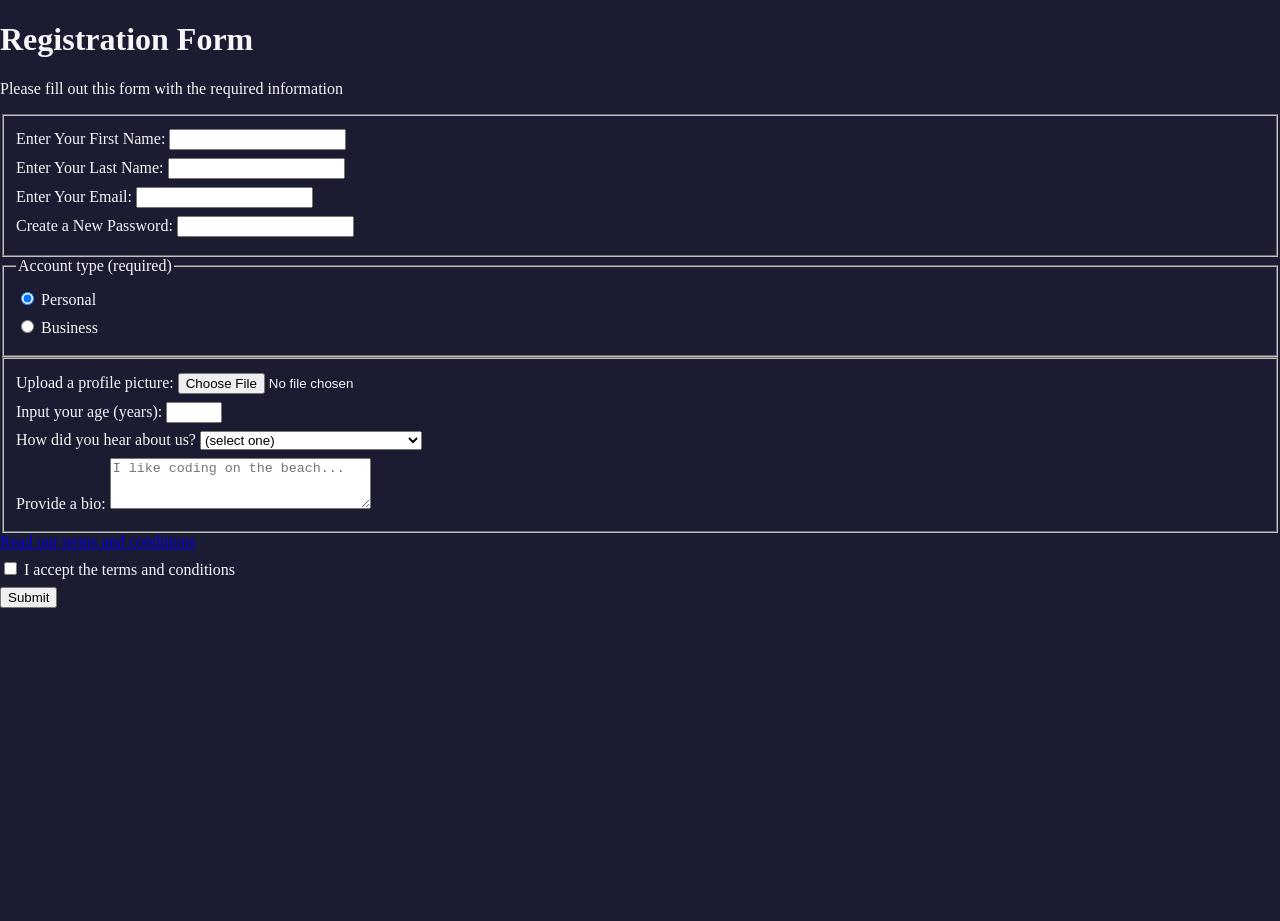
==== registration-form/index.html @ 9d92d80c "Day 20 Unfinish Registration Form" ====
<!DOCTYPE html>
<html lang="en">

<head>
    <meta charset="UTF-8">
    <meta name="viewport" content="width=device-width, initial-scale=1.0">
    <title>Registration Form</title>
    <link rel="stylesheet" href="style.css">
</head>

<body>
    <h1>Registration Form</h1>
    <p>Please fill out this form with the required information</p>
    <form action="https://register-demo.freecodecamp.org" method="POST">
        <fieldset>
            <label for="first-name">Enter Your First Name:
                <input id="first-name" name="your-name" type="text" required>
            </label>

            <label for="last-name">Enter Your Last Name:
                <input id="last-name" name="last-name" type="text" required>
            </label>

            <label for="email">Enter Your Email:
                <input id="email" name="your-email" type="email" required>
            </label>

            <label for="new-password">Create a New Password:
                <input id="new-password" name="your-password" type="password" required pattern="[a-z0-9]{8,}">
            </label>
        </fieldset>

        <fieldset>
            <legend>Account type (required)</legend>
            <label for="personal-account">
                <input type="radio" name="account-type" value="personal" checked id="personal-account">
                Personal
            </label>

            <label for="business-account">
                <input type="radio" name="account-type" value="business" id="business-account">
                Business
            </label>
        </fieldset>

        <fieldset>
            <label for="profile-picture">Upload a profile picture:
                <input type="file" id="profile-picture" name="your=profile">
            </label>

            <label for="age">Input your age (years):
                <input type="number" id="age" min="13" max="120" name="your-age">
            </label>

            <label for="referrer">How did you hear about us?
                <select name="referrer" id="referrer">
                    <option value="">(select one)</option>
                    <option value="1">freeCodeCamp News</option>
                    <option value="2">freeCodeCamp YouTube Channel</option>
                    <option value="3">freeCodeCamp Forum</option>
                    <option value="4">Other</option>
                </select>
            </label>

            <label for="bio">Provide a bio:
                <textarea id="bio" rows="3" cols="30" placeholder="I like coding on the beach..." name="your-bio"></textarea>
            </label>
        </fieldset>

        <a href="https://www.freecodecamp.org/news/terms-of-service/">Read our terms and conditions</a>
        <label for="terms-and-conditions">
            <input type="checkbox" required name="terms" id="terms-and-conditions">
            I accept the terms and conditions
        </label>

        <input type="submit" value="Submit">
    </form>
</body>

</html>
---- registration-form/style.css ----
body {
    width: 100%;
    height: 100vh;
    margin: 0;
    background-color: #1b1b32;
    color: #f5f6f7;
}

label {
    display: block;
    margin: 0.5rem 0;
}
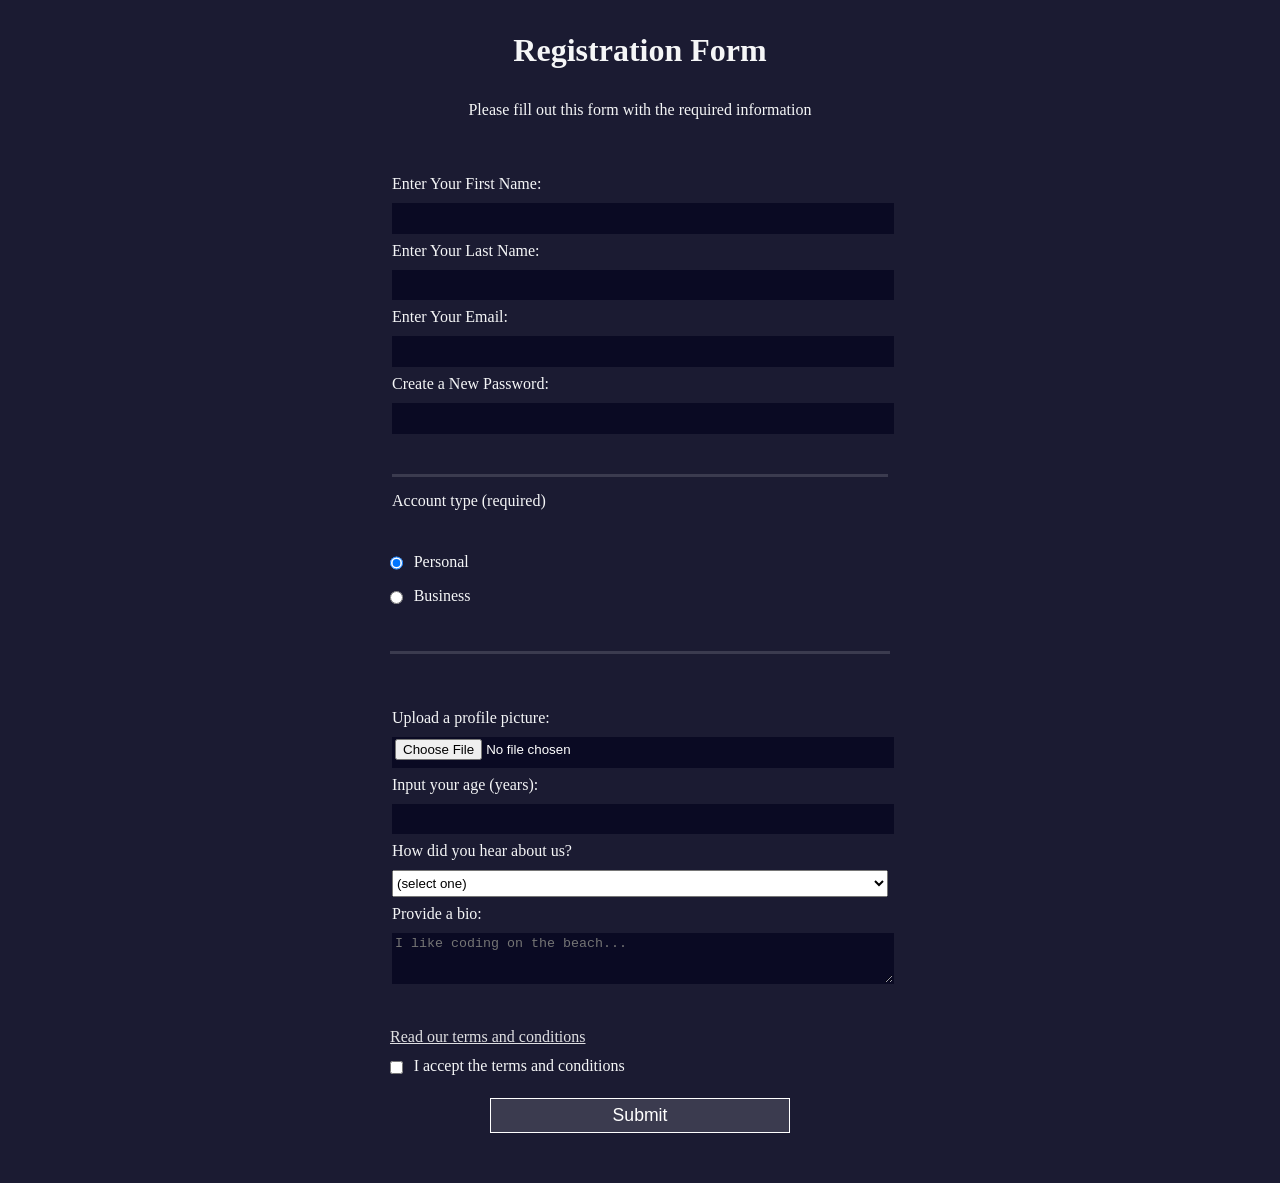
==== commit e4c9b3fe: "Day 21 Finish Registration Form" ====
--- a/registration-form/index.html
+++ b/registration-form/index.html
@@ -3,57 +3,37 @@
 
 <head>
     <meta charset="UTF-8">
-    <meta name="viewport" content="width=device-width, initial-scale=1.0">
     <title>Registration Form</title>
-    <link rel="stylesheet" href="style.css">
+    <link rel="stylesheet" href="style.css" />
 </head>
 
 <body>
     <h1>Registration Form</h1>
     <p>Please fill out this form with the required information</p>
-    <form action="https://register-demo.freecodecamp.org" method="POST">
+    <form method="post" action='https://register-demo.freecodecamp.org'>
         <fieldset>
-            <label for="first-name">Enter Your First Name:
-                <input id="first-name" name="your-name" type="text" required>
-            </label>
-
-            <label for="last-name">Enter Your Last Name:
-                <input id="last-name" name="last-name" type="text" required>
-            </label>
-
-            <label for="email">Enter Your Email:
-                <input id="email" name="your-email" type="email" required>
-            </label>
-
-            <label for="new-password">Create a New Password:
-                <input id="new-password" name="your-password" type="password" required pattern="[a-z0-9]{8,}">
-            </label>
+            <label for="first-name">Enter Your First Name: <input id="first-name" name="first-name" type="text"
+                    required /></label>
+            <label for="last-name">Enter Your Last Name: <input id="last-name" name="last-name" type="text"
+                    required /></label>
+            <label for="email">Enter Your Email: <input id="email" name="email" type="email" required /></label>
+            <label for="new-password">Create a New Password: <input id="new-password" name="new-password"
+                    type="password" pattern="[a-z0-5]{8,}" required /></label>
         </fieldset>
-
         <fieldset>
             <legend>Account type (required)</legend>
-            <label for="personal-account">
-                <input type="radio" name="account-type" value="personal" checked id="personal-account">
-                Personal
-            </label>
-
-            <label for="business-account">
-                <input type="radio" name="account-type" value="business" id="business-account">
-                Business
-            </label>
+            <label for="personal-account"><input id="personal-account" type="radio" name="account-type" value="personal"
+                    class="inline" checked /> Personal</label>
+            <label for="business-account"><input id="business-account" type="radio" name="account-type" value="business"
+                    class="inline" /> Business</label>
         </fieldset>
-
         <fieldset>
-            <label for="profile-picture">Upload a profile picture:
-                <input type="file" id="profile-picture" name="your=profile">
-            </label>
-
-            <label for="age">Input your age (years):
-                <input type="number" id="age" min="13" max="120" name="your-age">
-            </label>
-
+            <label for="profile-picture">Upload a profile picture: <input id="profile-picture" type="file"
+                    name="file" accept="image/*" /></label>
+            <label for="age">Input your age (years): <input id="age" type="number" name="age" min="13"
+                    max="120" /></label>
             <label for="referrer">How did you hear about us?
-                <select name="referrer" id="referrer">
+                <select id="referrer" name="referrer">
                     <option value="">(select one)</option>
                     <option value="1">freeCodeCamp News</option>
                     <option value="2">freeCodeCamp YouTube Channel</option>
@@ -61,19 +41,16 @@
                     <option value="4">Other</option>
                 </select>
             </label>
-
             <label for="bio">Provide a bio:
-                <textarea id="bio" rows="3" cols="30" placeholder="I like coding on the beach..." name="your-bio"></textarea>
+                <textarea id="bio" name="bio" rows="3" cols="30" placeholder="I like coding on the beach..."></textarea>
             </label>
         </fieldset>
-
-        <a href="https://www.freecodecamp.org/news/terms-of-service/">Read our terms and conditions</a>
+        <a href="https://www.freecodecamp.org/news/terms-of-service">Read our terms and conditions</a>
         <label for="terms-and-conditions">
-            <input type="checkbox" required name="terms" id="terms-and-conditions">
+            <input class="inline" name="terms" id="terms-and-conditions" type="checkbox" required />
             I accept the terms and conditions
         </label>
-
-        <input type="submit" value="Submit">
+        <input type="submit" value="Submit" />
     </form>
 </body>
 
--- a/registration-form/style.css
+++ b/registration-form/style.css
@@ -4,9 +4,80 @@
     margin: 0;
     background-color: #1b1b32;
     color: #f5f6f7;
+    font-family: Tahoma;
+    font-size: 16px;
 }
+
+h1,
+p {
+    margin: 1em auto;
+    text-align: center;
+}
+
+form {
+    width: 60vw;
+    max-width: 500px;
+    min-width: 300px;
+    margin: 0 auto;
+    padding-bottom: 2em;
+}
+
+fieldset {
+    border: none;
+    padding: 2rem 0;
+    border-bottom: 3px solid #3b3b4f;
+}
+
+form fieldset:nth-of-type(2) {
+    margin: 15px 0;
+}
+
+fieldset:last-of-type {
+    border-bottom: none;
+}
+
 
 label {
     display: block;
     margin: 0.5rem 0;
+}
+
+input,
+textarea,
+select {
+    margin: 10px 0 0 0;
+    width: 100%;
+    min-height: 2em;
+}
+
+input,
+textarea {
+    background-color: #0a0a23;
+    border: 1px solid #0a0a23;
+    color: #ffffff;
+}
+
+.inline {
+    width: unset; /* not apply 100% of width of parent element */
+    margin: 0 0.5em 0 0;
+    vertical-align: middle;
+}
+
+input[type="submit"] {
+    display: block;
+    width: 60%;
+    margin: 1em auto;
+    height: 2em;
+    font-size: 1.1rem;
+    background-color: #3b3b4f;
+    border-color: white;
+    min-width: 300px;
+}
+
+input[type="file"] {
+    padding: 1px 2px;
+}
+
+a {
+    color: #dfdfe2;
 }
